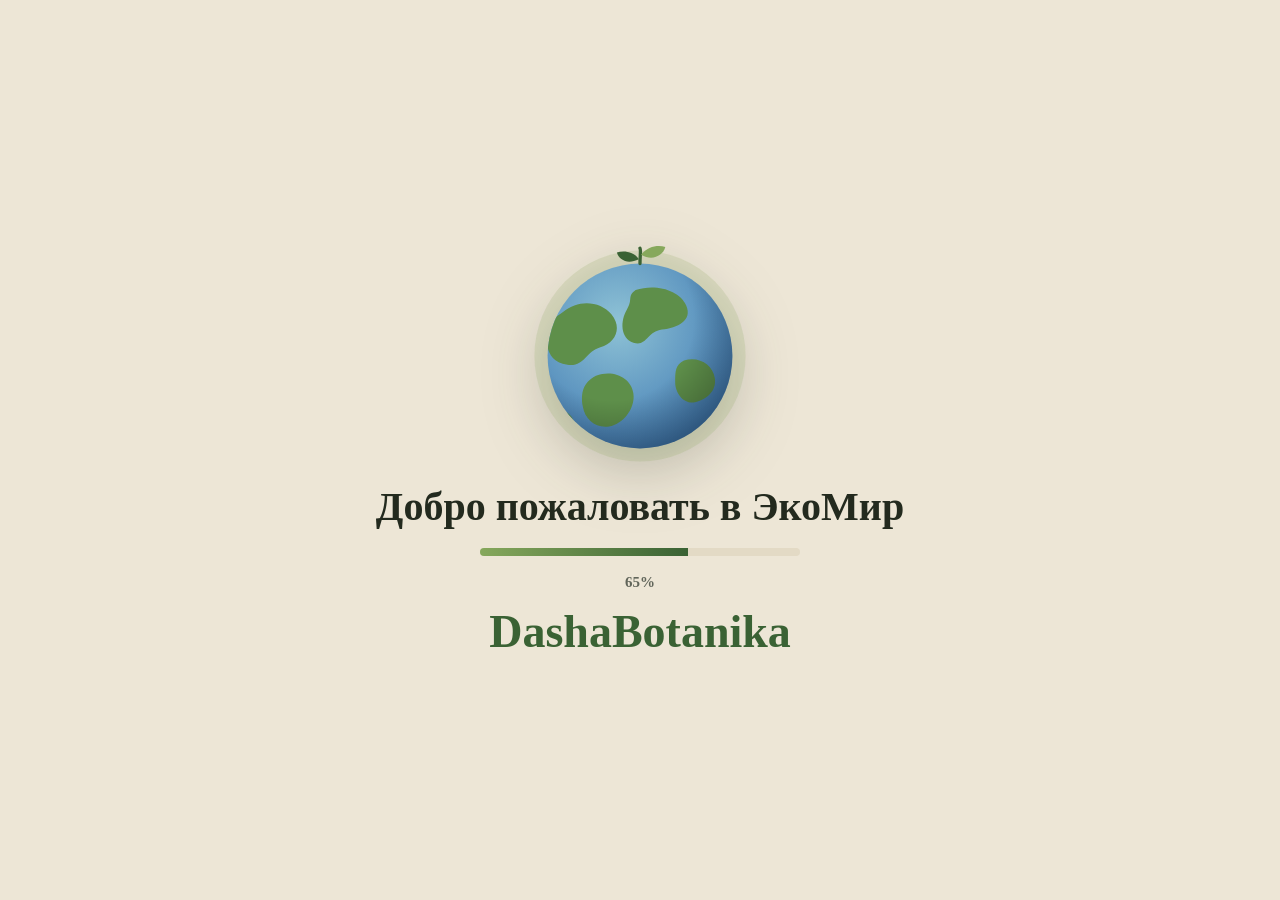
==== site/index.html @ f041b0a8 "Подбор фото: Pexels первым источником (включается ключом в админке) - Pexels API в «✨ Подобрать друг" ====
<!doctype html>
<html lang="ru">
<head>
<meta charset="utf-8">
<meta name="viewport" content="width=device-width,initial-scale=1,viewport-fit=cover">
<title>DashaBotanika — меньше лишнего, больше жизни</title>
<meta name="description" content="Разумные покупки, вещи даром от соседей, сезонная еда, понятная сортировка и простые экопривычки — чтобы жить комфортнее, тратить осознаннее и заботиться о планете без фанатизма.">
<link rel="canonical" href="https://dashabotanika.ru/">
<meta name="theme-color" content="#3A6234">
<meta name="yandex-verification" content="ef883b413e657642">
<meta name="google-site-verification" content="KxORCH26NU9GhHVw-usOPKJZQInhI4STy9_pEc33Wk0">
<!-- Yandex.Metrika counter 113698267; page views are sent by the site itself (see go() in app.js) -->
<script>(function(m,e,t,r,i,k,a){m[i]=m[i]||function(){(m[i].a=m[i].a||[]).push(arguments)};m[i].l=1*new Date();for(var j=0;j<document.scripts.length;j++){if(document.scripts[j].src===r){return;}}k=e.createElement(t),a=e.getElementsByTagName(t)[0],k.async=1,k.src=r,a.parentNode.insertBefore(k,a)})(window,document,"script","https://mc.yandex.ru/metrika/tag.js?id=113698267","ym");ym(113698267,"init",{ssr:true,webvisor:true,clickmap:true,trackLinks:true,accurateTrackBounce:true,defer:true});ym(113698267,"hit",location.href,{title:document.title});window.METRIKA_ID=113698267;</script>
<noscript><div><img src="https://mc.yandex.ru/watch/113698267" style="position:absolute;left:-9999px" alt=""></div></noscript>
<meta property="og:type" content="website">
<meta property="og:site_name" content="DashaBotanika">
<meta property="og:locale" content="ru_RU">
<meta property="og:url" content="https://dashabotanika.ru/">
<meta property="og:title" content="DashaBotanika — меньше лишнего, больше жизни">
<meta property="og:description" content="Разумные покупки, вещи даром от соседей, сезонная еда, понятная сортировка и простые экопривычки — чтобы жить комфортнее, тратить осознаннее и заботиться о планете без фанатизма.">
<meta property="og:image" content="https://dashabotanika.ru/img/hero-dasha.webp">
<meta name="twitter:card" content="summary_large_image">
<link rel="icon" href="/favicon.ico" sizes="48x48">
<link rel="icon" href="/favicon.svg" type="image/svg+xml">
<link rel="apple-touch-icon" href="/apple-touch-icon.png">
<link rel="preconnect" href="https://fonts.googleapis.com">
<link rel="preconnect" href="https://fonts.gstatic.com" crossorigin>
<link rel="stylesheet" href="https://fonts.googleapis.com/css2?family=Alegreya:ital,wght@0,500;0,700;0,800;1,500&family=Caveat:wght@500;700&family=Nunito:wght@400;600;700;800&display=swap">
<script>
// Подключения к серверу иногда теряются по дороге. Если стили не пришли за 6 секунд или пришла ошибка,
// просим их ещё раз (до 3 раз), а зависший запрос убираем: пока он висит, браузер не выполняет скрипты страницы.
window.dbCss=function(l,n){n=n||0;if(l.dbDone)return;l.dbDone=1;if(n>=3)return;var x=document.createElement('link');x.rel='stylesheet';
x.href=l.getAttribute('href').replace(/&r=\d+$/,'')+'&r='+(n+1);x.onerror=function(){dbCss(x,n+1)};x.onload=function(){x.dbDone=1};
setTimeout(function(){if(!x.sheet)dbCss(x,n+1)},6000);l.parentNode.insertBefore(x,l.nextSibling);l.remove()};
setTimeout(function(){var l=document.getElementById('app-css');if(l&&!l.sheet)dbCss(l)},6000);
</script>
<link rel="stylesheet" href="/css/app.css?v=156" id="app-css" onload="this.dbDone=1" onerror="dbCss(this)">
<!-- Скрипты начинают качаться сразу и параллельно; загрузчик внизу страницы выполняет их по очереди уже из кэша.
     Версия app.js здесь и в загрузчике должна совпадать. -->
<link rel="preload" href="/js/pocketbase.umd.js" as="script">
<link rel="preload" href="/js/app.js?v=156" as="script">
<style>:root{padding-top:env(safe-area-inset-top,0px);padding-bottom:env(safe-area-inset-bottom,0px)}body{margin:0}img{max-width:100%}[hidden]{display:none!important}.js-wait #app{visibility:hidden}</style>
<script type="application/ld+json">{"@context": "https://schema.org", "@graph": [{"@type": "WebSite", "@id": "https://dashabotanika.ru/#website", "url": "https://dashabotanika.ru/", "name": "DashaBotanika", "inLanguage": "ru", "description": "Разумные покупки, вещи даром от соседей, сезонная еда, понятная сортировка и простые экопривычки — чтобы жить комфортнее, тратить осознаннее и заботиться о планете без фанатизма."}, {"@type": "Organization", "@id": "https://dashabotanika.ru/#org", "name": "DashaBotanika", "url": "https://dashabotanika.ru/", "logo": "https://dashabotanika.ru/img/hero.webp", "sameAs": ["https://t.me/dashabotanikarecipes", "https://instagram.com/dashabotanika"]}]}</script>
<script>try{if(sessionStorage.getItem('db-splash'))document.documentElement.classList.add('no-splash')}catch(e){}</script>
<!-- Готовый текст страницы от сервера нужен поисковикам и браузерам без JavaScript. Остальным его не показываем, пока скрипт
     сайта не нарисует страницу (иначе на глазах сдвигается весь блок — CLS). Если скрипт задержался больше 1,5 с — показываем как есть. -->
<script>document.documentElement.classList.add('js-wait');setTimeout(function(){document.documentElement.classList.remove('js-wait')},1500)</script>
<style>
#splash{position:fixed;inset:0;z-index:100;display:grid;place-items:center;align-content:center;gap:18px;padding:24px;text-align:center;
  background:var(--paper,#EDE6D6) var(--grain,none);color:var(--ink,#232A1E);transition:opacity .45s ease,visibility .45s;cursor:pointer}
.no-splash #splash{display:none}
#splash.done{opacity:0;visibility:hidden}
#splash .globe{width:min(46vw,220px);aspect-ratio:1;filter:drop-shadow(0 18px 30px rgba(35,42,30,.25))}
#splash .land{animation:spin 4s linear infinite}
@keyframes spin{from{transform:translateX(0)}to{transform:translateX(-200px)}}
#splash .ttl{font-family:var(--font-display,Georgia,serif);font-weight:800;font-size:clamp(26px,5vw,40px);line-height:1.15;opacity:0;animation:rise .8s .2s ease forwards}
#splash .sig{font-family:var(--font-hand,cursive);font-weight:700;font-size:clamp(30px,6vw,46px);color:var(--moss,#3A6234);line-height:1;opacity:0;animation:rise .8s .55s ease forwards}
@keyframes rise{from{opacity:0;transform:translateY(10px)}to{opacity:1;transform:none}}
#splash .bar{width:min(70vw,320px);height:8px;border-radius:999px;background:var(--soft,#E3DAC5);overflow:hidden}
#splash .bar i{display:block;height:100%;width:0;background:linear-gradient(90deg,var(--leaf,#86A85C),var(--moss,#3A6234))}
#splash .pct{font-weight:800;font-variant-numeric:tabular-nums;color:var(--muted,#61655A);font-size:15px}
@media (prefers-reduced-motion: reduce){#splash .land{animation:none}#splash .ttl,#splash .sig{animation:none;opacity:1}}
</style>
</head>
<body>
<div id="splash" role="status" aria-label="Загрузка сайта DashaBotanika">
<svg class="globe" viewBox="0 0 200 200" aria-hidden="true">
<defs><clipPath id="gclip"><circle cx="100" cy="100" r="84"/></clipPath>
<radialGradient id="gsea" cx="38%" cy="32%" r="75%"><stop offset="0" stop-color="#8FC3D6"/><stop offset="1" stop-color="#3E78B2"/></radialGradient>
<radialGradient id="gshade" cx="35%" cy="30%" r="80%"><stop offset=".55" stop-color="#000" stop-opacity="0"/><stop offset="1" stop-color="#000" stop-opacity=".35"/></radialGradient></defs>
<circle cx="100" cy="100" r="96" fill="#86A85C" opacity=".18"/>
<circle cx="100" cy="100" r="84" fill="url(#gsea)"/>
<g clip-path="url(#gclip)"><g class="land" fill="#5E8F4A">
<path d="M30 60c14-12 34-10 44 2s4 26-10 30-14 18-30 16-18-14-20-24 4-16 16-24Z"/><path d="M96 40c18-6 40 0 46 14s-8 20-22 22-14 16-26 12-12-20-6-30 0-12 8-18Z"/>
<path d="M60 118c16-6 32 2 34 16s-10 28-22 30-22-6-24-18 0-22 12-28Z"/><path d="M140 104c14-4 26 4 28 16s-8 20-18 22-18-8-18-18 0-16 8-20Z"/>
<path d="M18 150c10-4 20 2 22 10s-6 14-14 14-14-6-14-12 0-10 6-12Z"/>
<g transform="translate(200 0)"><path d="M30 60c14-12 34-10 44 2s4 26-10 30-14 18-30 16-18-14-20-24 4-16 16-24Z"/><path d="M96 40c18-6 40 0 46 14s-8 20-22 22-14 16-26 12-12-20-6-30 0-12 8-18Z"/>
<path d="M60 118c16-6 32 2 34 16s-10 28-22 30-22-6-24-18 0-22 12-28Z"/><path d="M140 104c14-4 26 4 28 16s-8 20-18 22-18-8-18-18 0-16 8-20Z"/>
<path d="M18 150c10-4 20 2 22 10s-6 14-14 14-14-6-14-12 0-10 6-12Z"/></g>
<g transform="translate(400 0)"><path d="M30 60c14-12 34-10 44 2s4 26-10 30-14 18-30 16-18-14-20-24 4-16 16-24Z"/><path d="M96 40c18-6 40 0 46 14s-8 20-22 22-14 16-26 12-12-20-6-30 0-12 8-18Z"/>
<path d="M60 118c16-6 32 2 34 16s-10 28-22 30-22-6-24-18 0-22 12-28Z"/><path d="M140 104c14-4 26 4 28 16s-8 20-18 22-18-8-18-18 0-16 8-20Z"/>
<path d="M18 150c10-4 20 2 22 10s-6 14-14 14-14-6-14-12 0-10 6-12Z"/></g>
</g></g>
<circle cx="100" cy="100" r="84" fill="url(#gshade)"/>
<path d="M100 16c0-8 1-12 0-14" stroke="#3A6234" stroke-width="3" stroke-linecap="round"/>
<path d="M101 8c6-8 16-9 22-7-2 8-12 13-22 7Z" fill="#86A85C"/><path d="M99 12c-5-7-14-8-20-6 2 7 10 11 20 6Z" fill="#3A6234"/>
</svg>
<div class="ttl">Добро пожаловать в ЭкоМир</div>
<div class="bar"><i></i></div>
<div class="pct">0%</div>
<div class="sig">DashaBotanika</div>
</div>
<script>
(function(){
  var el = document.getElementById('splash');
  if (!el || document.documentElement.classList.contains('no-splash')) { if (el) el.remove(); return; }
  try{ sessionStorage.setItem('db-splash','1'); }catch(e){}
  var bar = el.querySelector('.bar i'), pct = el.querySelector('.pct');
  var reduce = window.matchMedia && matchMedia('(prefers-reduced-motion: reduce)').matches;
  var dur = reduce ? 600 : 2000, t0 = null, closed = false;
  function close(){ if (closed) return; closed = true; el.classList.add('done'); setTimeout(function(){ el.remove(); }, 500); }
  function step(t){
    if (closed) return;
    if (t0 === null) t0 = t;
    var k = Math.min(1, (t - t0) / dur), v = Math.round(100 * (k < .5 ? 2*k*k : 1 - Math.pow(-2*k + 2, 2) / 2));
    bar.style.width = v + '%'; pct.textContent = v + '%';
    if (k < 1) requestAnimationFrame(step); else setTimeout(close, 250);
  }
  el.addEventListener('click', close);
  requestAnimationFrame(step);
})();
</script>
<div id="app">
<noscript>
<h1>Меньше лишнего. Больше жизни.</h1>
<p>Вещи даром, разумные покупки, простые экопривычки и полезные идеи для жизни. Без фанатизма и лишних затрат.</p>
<p>Для работы сайта включите JavaScript.</p>
</noscript>
</div>
<script type="application/json" id="site-data">{"about": {"name": "Даша", "text": "Привет! Я верю, что забота о планете начинается с маленьких ежедневных решений: что положить в тарелку, во что одеться, куда отнести пустую бутылку.\n\nЗдесь я собираю то, что пробую сама: полезные вещи, вкусные сезонные рецепты, любимые кафе и честные советы без занудства.\n\n(Этот текст можно заменить в режиме редактирования.)"}, "contacts": {"email": "", "telegram": "dashabotanikarecipes", "instagram": "@dashabotanika", "note": "Пишите, если хотите что-то отдать вещь даром, посоветовать кафе или просто поболтать об эко-привычках."}, "products": [{"id": "p1", "title": "Шопер из плотного хлопка", "cat": "Покупки", "replaces": "Пластиковые пакеты", "why": "Один шопер служит годами и заменяет сотни пакетов. Выбирайте плотный и складной, чтобы он всегда был в сумке или рюкзаке.", "icon": "👜"}, {"id": "p6", "title": "Многоразовая кружка", "cat": "В дороге", "replaces": "Одноразовые стаканчики", "why": "Берите с собой в кофейню: многие наливают кофе в вашу кружку, а некоторые дают за это скидку. Термокружка ещё и дольше держит тепло.", "icon": "☕"}, {"id": "p9", "icon": "🚰", "title": "Измельчитель пищевых отходов для раковины", "cat": "Кухня", "replaces": "Пищевые отходы в мусорном ведре", "why": "Перемалывает очистки и остатки еды прямо в раковине: в ведре меньше мусора и нет запаха, а на свалку не попадают пищевые отходы, которые там гниют и выделяют метан. Перед покупкой уточните, подходит ли ваша канализация."}, {"id": "p10", "icon": "🫙", "title": "Многоразовые банки для круп", "cat": "Кухня", "replaces": "Крупы в пластиковых пакетах", "why": "Покупайте крупы на развес или в больших упаковках и пересыпайте в стеклянные банки: меньше упаковки, крупы не отсыревают, и сразу видно, что пора докупить."}, {"id": "p2", "title": "Сетчатые мешочки для овощей", "cat": "Покупки", "replaces": "Фасовочные пакеты", "why": "Лёгкие, их можно взвешивать на весах в магазине и стирать вместе с бельём.", "icon": "🥕"}, {"id": "p3", "title": "Бамбуковая зубная щётка", "cat": "Ванная", "replaces": "Пластиковая щётка", "why": "Ручка из бамбука разлагается. Щетинку перед утилизацией выдерните щипцами.", "icon": "🪥"}, {"id": "p4", "title": "Твёрдый шампунь", "cat": "Ванная", "replaces": "Шампунь во флаконе", "why": "Без пластиковой упаковки, кусочек на 50–80 мытьёв, удобно в поездках.", "icon": "🧴"}, {"id": "p5", "title": "Восковые салфетки", "cat": "Кухня", "replaces": "Пищевая плёнка", "why": "Ткань с пчелиным воском обнимает миску или сыр, моется прохладной водой и служит около года.", "icon": "🐝"}, {"id": "p7", "title": "Стеклянные контейнеры", "cat": "Кухня", "replaces": "Пластиковые ланчбоксы", "why": "Не впитывают запахи, подходят для духовки и микроволновки, служат годами.", "icon": "🍱"}, {"id": "p8", "title": "Многоразовые диски для снятия макияжа", "cat": "Ванная", "replaces": "Ватные диски", "why": "Набор из 10 дисков заменяет тысячи ватных. Стираются в мешочке для белья.", "icon": "🌸"}], "cafes": [], "market": [{"id": "m2", "title": "Стеклянные банки 0,5 л, 12 шт.", "kind": "Отдам даром", "condition": "Чистые", "note": "Пример объявления: для заготовок или хранения круп.", "example": true}], "photos": {"hero": "/img/hero-dasha.webp", "about": "/img/globe.webp", "cafes": "/img/coffee.webp", "fashion": "/img/fashion.webp", "gallery": ["/img/owl.webp"]}, "articles": [{"id": "a1", "cat": "Статья", "date": "2026-10-19", "title": "Сортировка дома за один вечер", "lead": "Чтобы начать сортировать, не нужны пять вёдер и идеальная кухня. Хватит двух контейнеров и пары привычек.", "body": "1. Поставьте рядом с обычным ведром второе, для «сухого» вторсырья: пластик, бумага, металл, стекло. Разобрать их можно позже, уже перед походом к контейнерам.\n\n2. Ополаскивайте упаковку сразу после того, как она опустела. Сухая и чистая упаковка не пахнет и не портит остальное вторсырьё.\n\n3. Сплющивайте бутылки и коробки: так в контейнер помещается в три раза больше.\n\n4. Узнайте, что принимают рядом с домом. Карты пунктов приёма есть почти в каждом городе. Начните с того, что сдать проще всего, например бумаги и бутылок ПЭТ.\n\n5. Батарейки и лампочки складывайте в отдельную банку и раз в пару месяцев относите в бокс в супермаркете.\n\nГлавное правило: лучше сортировать два вида отходов каждый день, чем все семь один раз в жизни."}, {"id": "a2", "cat": "Статья", "date": "2026-10-19", "title": "Капсульный гардероб без жертв", "lead": "Меньше вещей, но больше образов. Как собрать гардероб, который сочетается сам с собой.", "body": "Капсула — это 30–40 вещей в одной цветовой гамме, которые легко комбинировать между собой.\n\nС чего начать:\n— Достаньте всё из шкафа и отложите то, что не носили больше года.\n— Выберите 2–3 базовых цвета и 1–2 акцентных.\n— Посчитайте, сколько образов даёт каждая вещь. Если меньше трёх, это кандидат в «Вещи даром».\n— Новые покупки проверяйте правилом 30 носок.\n\nВещи, которые не вошли в капсулу, можно продать, обменять или отдать. Так у них начнётся вторая жизнь, а у вас освободится место."}, {"id": "a3", "cat": "Новость", "date": "2026-10-19", "title": "DashaBotanika открылась!", "lead": "Здесь будут эко-рецепты, полезные находки, любимые кафе и вещи даром. Регистрируйтесь, чтобы оставлять отзывы и предлагать свои темы.", "body": "Привет! Этот сайт про то, как жить бережнее и при этом вкусно, красиво и с удовольствием.\n\nЧто уже можно сделать:\n— посчитать пользу от переработки в калькуляторе;\n— сыграть в игру и рассортировать мусор на скорость;\n— сдать эко-экзамен и получить сертификат;\n— отмечать эко-привычки в личном трекере.\n\nЗарегистрируйтесь, чтобы писать комментарии, оставлять отзывы и предлагать новости и статьи. Самые интересные предложения появятся в журнале."}]}</script>
<script>
// Скрипты грузим по очереди: сначала PocketBase, потом сайт. Если файл не дошёл (ошибка сети),
// просим его ещё раз через секунду, до 3 раз. Без PocketBase сайт всё равно запустится, только без входа.
(function(){var list=['/js/pocketbase.umd.js','/js/app.js?v=156'];
function load(i,n){if(i>=list.length)return;var s=document.createElement('script');s.src=list[i]+(n?(list[i].indexOf('?')<0?'?':'&')+'r='+n:'');
s.onload=function(){load(i+1,0)};s.onerror=function(){s.remove();n<3?setTimeout(function(){load(i,n+1)},1000):load(i+1,0)};document.body.appendChild(s)}
load(0,0)})();
</script>
</body>
</html>
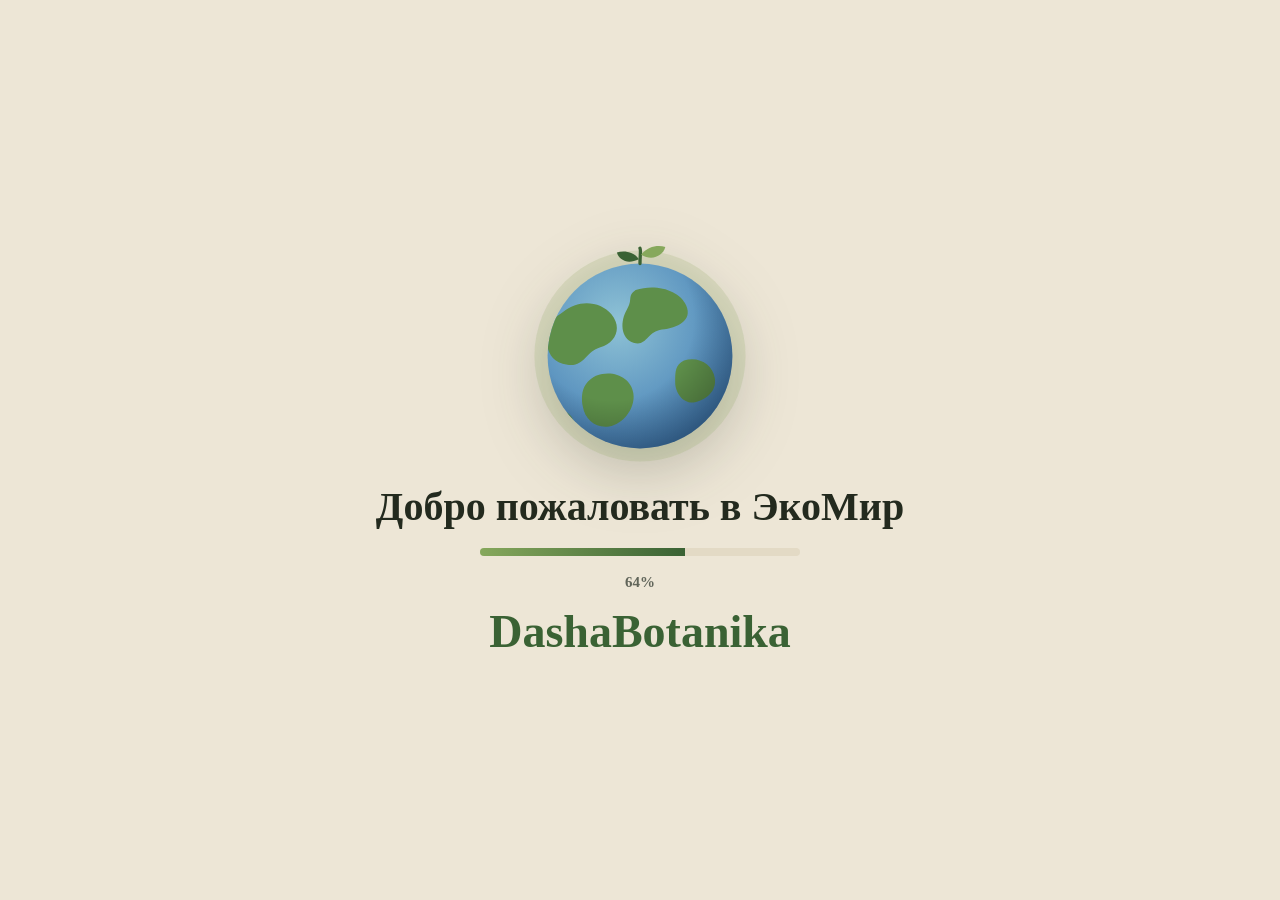
==== commit 65f6de51: "Подбор фото: Pixabay первым источником (Pexels сейчас не выдаёт ключи) Pexels приостановил выдачу но" ====
--- a/site/index.html
+++ b/site/index.html
@@ -34,11 +34,11 @@
 setTimeout(function(){if(!x.sheet)dbCss(x,n+1)},6000);l.parentNode.insertBefore(x,l.nextSibling);l.remove()};
 setTimeout(function(){var l=document.getElementById('app-css');if(l&&!l.sheet)dbCss(l)},6000);
 </script>
-<link rel="stylesheet" href="/css/app.css?v=156" id="app-css" onload="this.dbDone=1" onerror="dbCss(this)">
+<link rel="stylesheet" href="/css/app.css?v=157" id="app-css" onload="this.dbDone=1" onerror="dbCss(this)">
 <!-- Скрипты начинают качаться сразу и параллельно; загрузчик внизу страницы выполняет их по очереди уже из кэша.
      Версия app.js здесь и в загрузчике должна совпадать. -->
 <link rel="preload" href="/js/pocketbase.umd.js" as="script">
-<link rel="preload" href="/js/app.js?v=156" as="script">
+<link rel="preload" href="/js/app.js?v=157" as="script">
 <style>:root{padding-top:env(safe-area-inset-top,0px);padding-bottom:env(safe-area-inset-bottom,0px)}body{margin:0}img{max-width:100%}[hidden]{display:none!important}.js-wait #app{visibility:hidden}</style>
 <script type="application/ld+json">{"@context": "https://schema.org", "@graph": [{"@type": "WebSite", "@id": "https://dashabotanika.ru/#website", "url": "https://dashabotanika.ru/", "name": "DashaBotanika", "inLanguage": "ru", "description": "Разумные покупки, вещи даром от соседей, сезонная еда, понятная сортировка и простые экопривычки — чтобы жить комфортнее, тратить осознаннее и заботиться о планете без фанатизма."}, {"@type": "Organization", "@id": "https://dashabotanika.ru/#org", "name": "DashaBotanika", "url": "https://dashabotanika.ru/", "logo": "https://dashabotanika.ru/img/hero.webp", "sameAs": ["https://t.me/dashabotanikarecipes", "https://instagram.com/dashabotanika"]}]}</script>
 <script>try{if(sessionStorage.getItem('db-splash'))document.documentElement.classList.add('no-splash')}catch(e){}</script>
@@ -121,7 +121,7 @@
 <script>
 // Скрипты грузим по очереди: сначала PocketBase, потом сайт. Если файл не дошёл (ошибка сети),
 // просим его ещё раз через секунду, до 3 раз. Без PocketBase сайт всё равно запустится, только без входа.
-(function(){var list=['/js/pocketbase.umd.js','/js/app.js?v=156'];
+(function(){var list=['/js/pocketbase.umd.js','/js/app.js?v=157'];
 function load(i,n){if(i>=list.length)return;var s=document.createElement('script');s.src=list[i]+(n?(list[i].indexOf('?')<0?'?':'&')+'r='+n:'');
 s.onload=function(){load(i+1,0)};s.onerror=function(){s.remove();n<3?setTimeout(function(){load(i,n+1)},1000):load(i+1,0)};document.body.appendChild(s)}
 load(0,0)})();
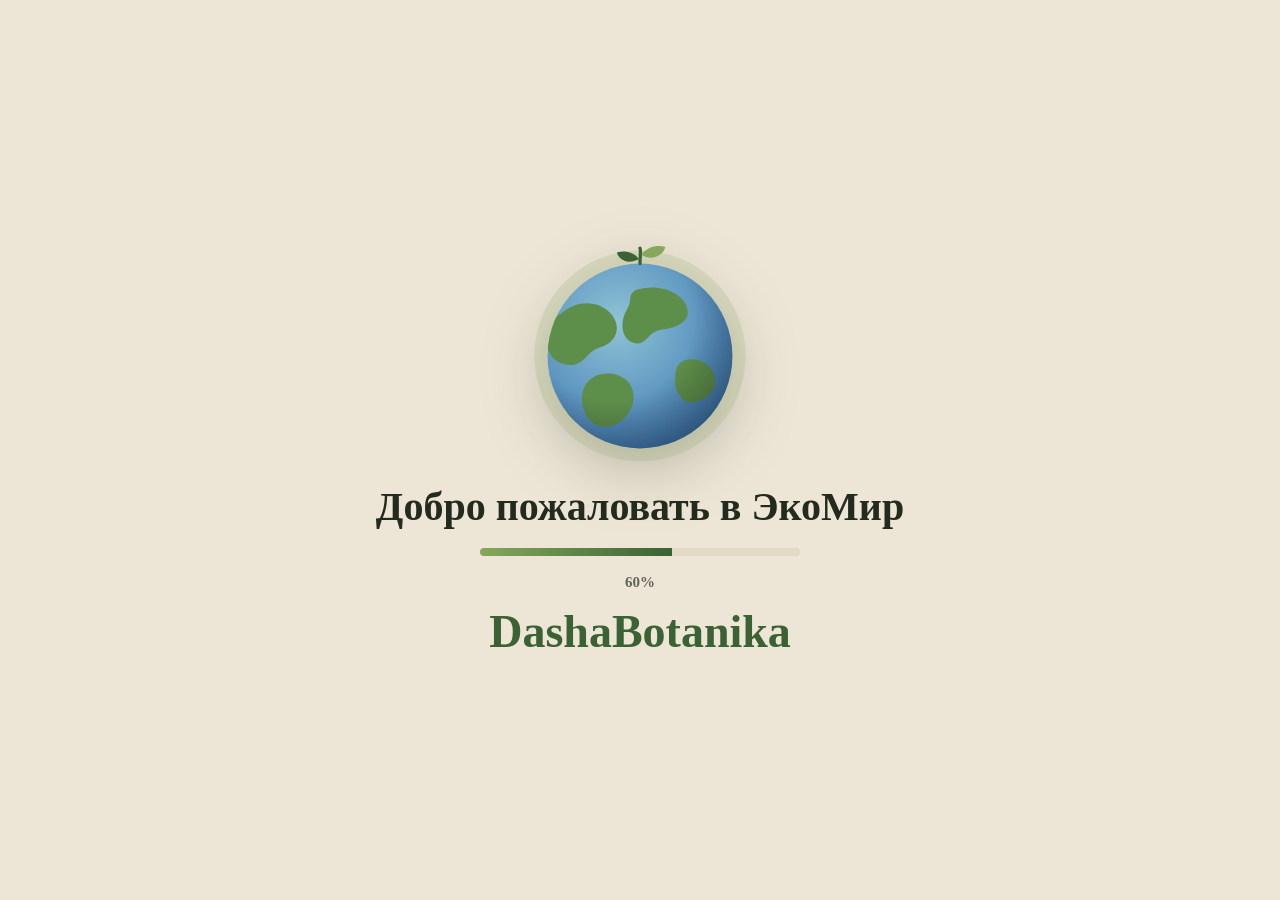
==== commit 5c62f0b5: "Скорость главной на телефоне; экскурсия по сайту не открывается сама Замер Lighthouse на живом сайте" ====
--- a/site/index.html
+++ b/site/index.html
@@ -34,11 +34,11 @@
 setTimeout(function(){if(!x.sheet)dbCss(x,n+1)},6000);l.parentNode.insertBefore(x,l.nextSibling);l.remove()};
 setTimeout(function(){var l=document.getElementById('app-css');if(l&&!l.sheet)dbCss(l)},6000);
 </script>
-<link rel="stylesheet" href="/css/app.css?v=157" id="app-css" onload="this.dbDone=1" onerror="dbCss(this)">
+<link rel="stylesheet" href="/css/app.css?v=159" id="app-css" onload="this.dbDone=1" onerror="dbCss(this)">
 <!-- Скрипты начинают качаться сразу и параллельно; загрузчик внизу страницы выполняет их по очереди уже из кэша.
      Версия app.js здесь и в загрузчике должна совпадать. -->
 <link rel="preload" href="/js/pocketbase.umd.js" as="script">
-<link rel="preload" href="/js/app.js?v=157" as="script">
+<link rel="preload" href="/js/app.js?v=159" as="script">
 <style>:root{padding-top:env(safe-area-inset-top,0px);padding-bottom:env(safe-area-inset-bottom,0px)}body{margin:0}img{max-width:100%}[hidden]{display:none!important}.js-wait #app{visibility:hidden}</style>
 <script type="application/ld+json">{"@context": "https://schema.org", "@graph": [{"@type": "WebSite", "@id": "https://dashabotanika.ru/#website", "url": "https://dashabotanika.ru/", "name": "DashaBotanika", "inLanguage": "ru", "description": "Разумные покупки, вещи даром от соседей, сезонная еда, понятная сортировка и простые экопривычки — чтобы жить комфортнее, тратить осознаннее и заботиться о планете без фанатизма."}, {"@type": "Organization", "@id": "https://dashabotanika.ru/#org", "name": "DashaBotanika", "url": "https://dashabotanika.ru/", "logo": "https://dashabotanika.ru/img/hero.webp", "sameAs": ["https://t.me/dashabotanikarecipes", "https://instagram.com/dashabotanika"]}]}</script>
 <script>try{if(sessionStorage.getItem('db-splash'))document.documentElement.classList.add('no-splash')}catch(e){}</script>
@@ -97,14 +97,18 @@
   try{ sessionStorage.setItem('db-splash','1'); }catch(e){}
   var bar = el.querySelector('.bar i'), pct = el.querySelector('.pct');
   var reduce = window.matchMedia && matchMedia('(prefers-reduced-motion: reduce)').matches;
-  var dur = reduce ? 600 : 2000, t0 = null, closed = false;
+  // the bar follows the real loading: once the site has drawn its page (js-wait is gone) it runs to 100 % and the splash
+  // fades; if loading is slow the splash still goes after 2 s, as before
+  var dur = reduce ? 600 : 2000, t0 = null, closed = false, ready = false, from = 0, tReady = 0;
   function close(){ if (closed) return; closed = true; el.classList.add('done'); setTimeout(function(){ el.remove(); }, 500); }
   function step(t){
     if (closed) return;
     if (t0 === null) t0 = t;
     var k = Math.min(1, (t - t0) / dur), v = Math.round(100 * (k < .5 ? 2*k*k : 1 - Math.pow(-2*k + 2, 2) / 2));
+    if (!ready && document.getElementById('app').firstElementChild && !document.documentElement.classList.contains('js-wait')){ ready = true; from = v; tReady = t; }
+    if (ready){ var q = Math.min(1, (t - tReady) / 250); v = Math.round(from + (100 - from) * q); if (q >= 1) k = 1; }
     bar.style.width = v + '%'; pct.textContent = v + '%';
-    if (k < 1) requestAnimationFrame(step); else setTimeout(close, 250);
+    if (k < 1) requestAnimationFrame(step); else setTimeout(close, ready ? 80 : 250);
   }
   el.addEventListener('click', close);
   requestAnimationFrame(step);
@@ -121,7 +125,7 @@
 <script>
 // Скрипты грузим по очереди: сначала PocketBase, потом сайт. Если файл не дошёл (ошибка сети),
 // просим его ещё раз через секунду, до 3 раз. Без PocketBase сайт всё равно запустится, только без входа.
-(function(){var list=['/js/pocketbase.umd.js','/js/app.js?v=157'];
+(function(){var list=['/js/pocketbase.umd.js','/js/app.js?v=159'];
 function load(i,n){if(i>=list.length)return;var s=document.createElement('script');s.src=list[i]+(n?(list[i].indexOf('?')<0?'?':'&')+'r='+n:'');
 s.onload=function(){load(i+1,0)};s.onerror=function(){s.remove();n<3?setTimeout(function(){load(i,n+1)},1000):load(i+1,0)};document.body.appendChild(s)}
 load(0,0)})();
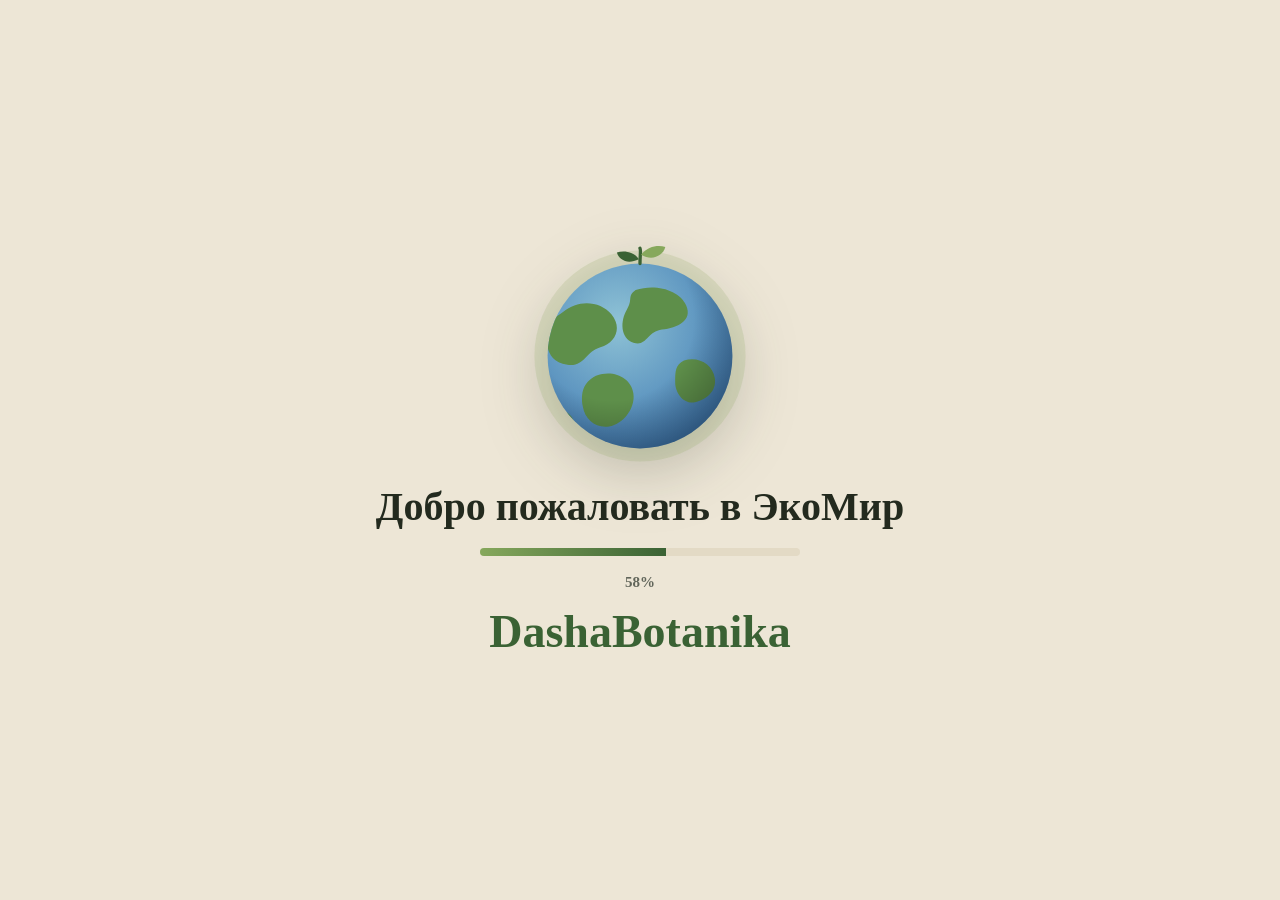
==== commit 7a94c210: "Статья: крупный лайк сразу после текста Лайк был маленьким сердечком ниже карточки автора, приглашен" ====
--- a/site/index.html
+++ b/site/index.html
@@ -34,11 +34,11 @@
 setTimeout(function(){if(!x.sheet)dbCss(x,n+1)},6000);l.parentNode.insertBefore(x,l.nextSibling);l.remove()};
 setTimeout(function(){var l=document.getElementById('app-css');if(l&&!l.sheet)dbCss(l)},6000);
 </script>
-<link rel="stylesheet" href="/css/app.css?v=159" id="app-css" onload="this.dbDone=1" onerror="dbCss(this)">
+<link rel="stylesheet" href="/css/app.css?v=161" id="app-css" onload="this.dbDone=1" onerror="dbCss(this)">
 <!-- Скрипты начинают качаться сразу и параллельно; загрузчик внизу страницы выполняет их по очереди уже из кэша.
      Версия app.js здесь и в загрузчике должна совпадать. -->
 <link rel="preload" href="/js/pocketbase.umd.js" as="script">
-<link rel="preload" href="/js/app.js?v=159" as="script">
+<link rel="preload" href="/js/app.js?v=161" as="script">
 <style>:root{padding-top:env(safe-area-inset-top,0px);padding-bottom:env(safe-area-inset-bottom,0px)}body{margin:0}img{max-width:100%}[hidden]{display:none!important}.js-wait #app{visibility:hidden}</style>
 <script type="application/ld+json">{"@context": "https://schema.org", "@graph": [{"@type": "WebSite", "@id": "https://dashabotanika.ru/#website", "url": "https://dashabotanika.ru/", "name": "DashaBotanika", "inLanguage": "ru", "description": "Разумные покупки, вещи даром от соседей, сезонная еда, понятная сортировка и простые экопривычки — чтобы жить комфортнее, тратить осознаннее и заботиться о планете без фанатизма."}, {"@type": "Organization", "@id": "https://dashabotanika.ru/#org", "name": "DashaBotanika", "url": "https://dashabotanika.ru/", "logo": "https://dashabotanika.ru/img/hero.webp", "sameAs": ["https://t.me/dashabotanikarecipes", "https://instagram.com/dashabotanika"]}]}</script>
 <script>try{if(sessionStorage.getItem('db-splash'))document.documentElement.classList.add('no-splash')}catch(e){}</script>
@@ -125,7 +125,7 @@
 <script>
 // Скрипты грузим по очереди: сначала PocketBase, потом сайт. Если файл не дошёл (ошибка сети),
 // просим его ещё раз через секунду, до 3 раз. Без PocketBase сайт всё равно запустится, только без входа.
-(function(){var list=['/js/pocketbase.umd.js','/js/app.js?v=159'];
+(function(){var list=['/js/pocketbase.umd.js','/js/app.js?v=161'];
 function load(i,n){if(i>=list.length)return;var s=document.createElement('script');s.src=list[i]+(n?(list[i].indexOf('?')<0?'?':'&')+'r='+n:'');
 s.onload=function(){load(i+1,0)};s.onerror=function(){s.remove();n<3?setTimeout(function(){load(i,n+1)},1000):load(i+1,0)};document.body.appendChild(s)}
 load(0,0)})();
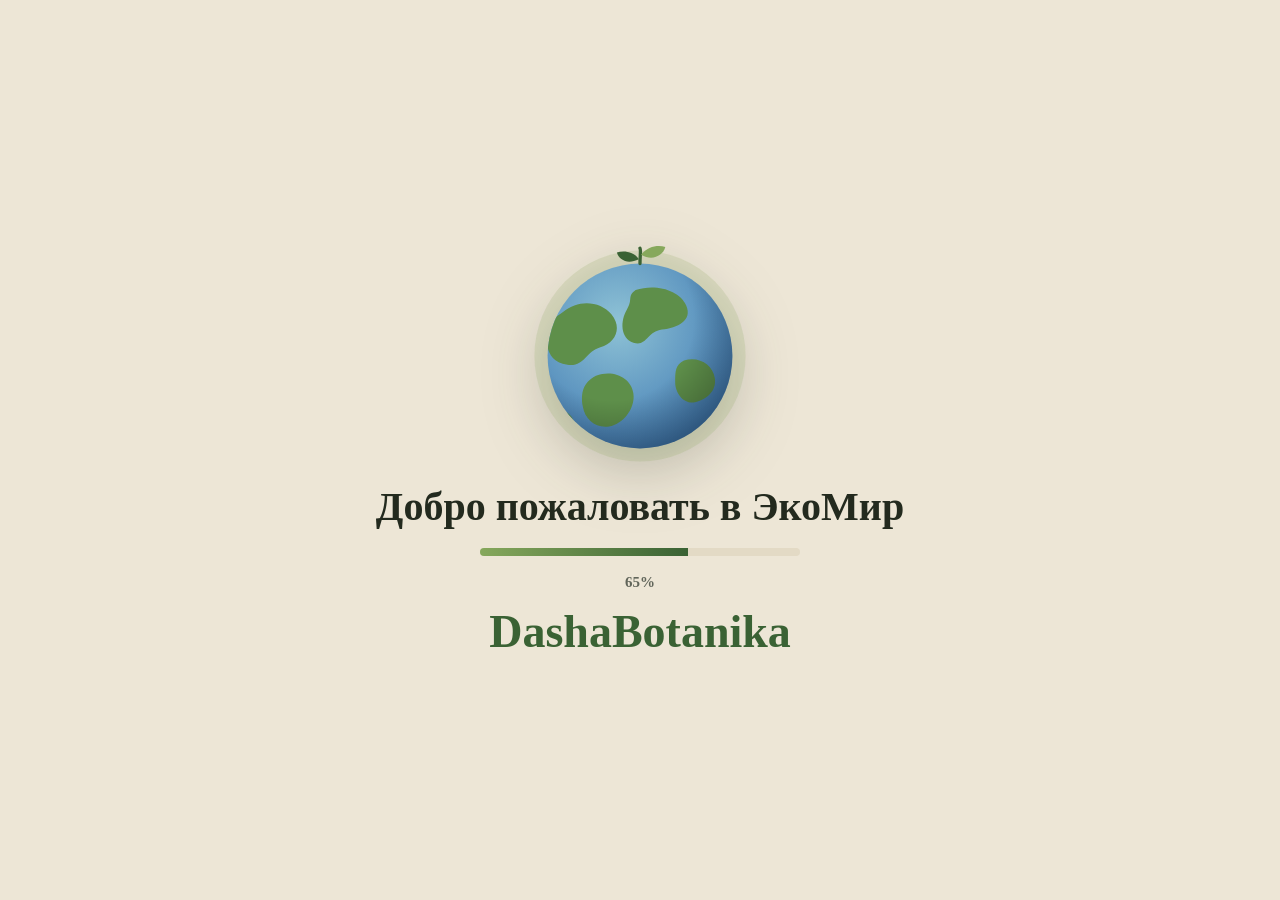
==== commit b5506584: "Таблицы в статьях: на сайте, на странице для поисковиков и в редакторе Помощник написал в статье про" ====
--- a/site/index.html
+++ b/site/index.html
@@ -34,11 +34,11 @@
 setTimeout(function(){if(!x.sheet)dbCss(x,n+1)},6000);l.parentNode.insertBefore(x,l.nextSibling);l.remove()};
 setTimeout(function(){var l=document.getElementById('app-css');if(l&&!l.sheet)dbCss(l)},6000);
 </script>
-<link rel="stylesheet" href="/css/app.css?v=161" id="app-css" onload="this.dbDone=1" onerror="dbCss(this)">
+<link rel="stylesheet" href="/css/app.css?v=162" id="app-css" onload="this.dbDone=1" onerror="dbCss(this)">
 <!-- Скрипты начинают качаться сразу и параллельно; загрузчик внизу страницы выполняет их по очереди уже из кэша.
      Версия app.js здесь и в загрузчике должна совпадать. -->
 <link rel="preload" href="/js/pocketbase.umd.js" as="script">
-<link rel="preload" href="/js/app.js?v=161" as="script">
+<link rel="preload" href="/js/app.js?v=162" as="script">
 <style>:root{padding-top:env(safe-area-inset-top,0px);padding-bottom:env(safe-area-inset-bottom,0px)}body{margin:0}img{max-width:100%}[hidden]{display:none!important}.js-wait #app{visibility:hidden}</style>
 <script type="application/ld+json">{"@context": "https://schema.org", "@graph": [{"@type": "WebSite", "@id": "https://dashabotanika.ru/#website", "url": "https://dashabotanika.ru/", "name": "DashaBotanika", "inLanguage": "ru", "description": "Разумные покупки, вещи даром от соседей, сезонная еда, понятная сортировка и простые экопривычки — чтобы жить комфортнее, тратить осознаннее и заботиться о планете без фанатизма."}, {"@type": "Organization", "@id": "https://dashabotanika.ru/#org", "name": "DashaBotanika", "url": "https://dashabotanika.ru/", "logo": "https://dashabotanika.ru/img/hero.webp", "sameAs": ["https://t.me/dashabotanikarecipes", "https://instagram.com/dashabotanika"]}]}</script>
 <script>try{if(sessionStorage.getItem('db-splash'))document.documentElement.classList.add('no-splash')}catch(e){}</script>
@@ -125,7 +125,7 @@
 <script>
 // Скрипты грузим по очереди: сначала PocketBase, потом сайт. Если файл не дошёл (ошибка сети),
 // просим его ещё раз через секунду, до 3 раз. Без PocketBase сайт всё равно запустится, только без входа.
-(function(){var list=['/js/pocketbase.umd.js','/js/app.js?v=161'];
+(function(){var list=['/js/pocketbase.umd.js','/js/app.js?v=162'];
 function load(i,n){if(i>=list.length)return;var s=document.createElement('script');s.src=list[i]+(n?(list[i].indexOf('?')<0?'?':'&')+'r='+n:'');
 s.onload=function(){load(i+1,0)};s.onerror=function(){s.remove();n<3?setTimeout(function(){load(i,n+1)},1000):load(i+1,0)};document.body.appendChild(s)}
 load(0,0)})();
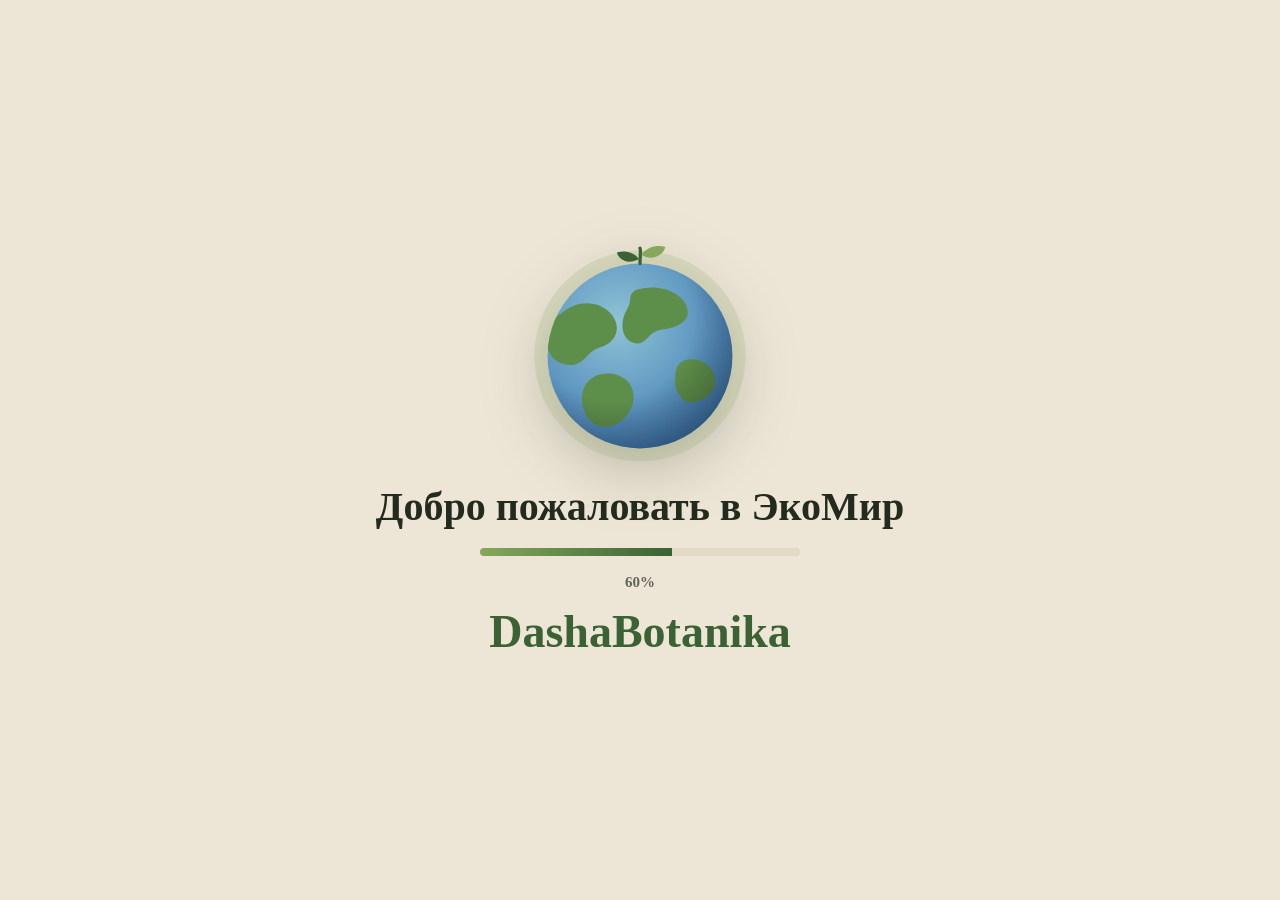
==== commit bab7dfd4: "Защита от «косяков» разметки в статьях: сервер, редакторы, курсив звёздочками Чтобы в статьях больше" ====
--- a/site/index.html
+++ b/site/index.html
@@ -34,11 +34,11 @@
 setTimeout(function(){if(!x.sheet)dbCss(x,n+1)},6000);l.parentNode.insertBefore(x,l.nextSibling);l.remove()};
 setTimeout(function(){var l=document.getElementById('app-css');if(l&&!l.sheet)dbCss(l)},6000);
 </script>
-<link rel="stylesheet" href="/css/app.css?v=162" id="app-css" onload="this.dbDone=1" onerror="dbCss(this)">
+<link rel="stylesheet" href="/css/app.css?v=163" id="app-css" onload="this.dbDone=1" onerror="dbCss(this)">
 <!-- Скрипты начинают качаться сразу и параллельно; загрузчик внизу страницы выполняет их по очереди уже из кэша.
      Версия app.js здесь и в загрузчике должна совпадать. -->
 <link rel="preload" href="/js/pocketbase.umd.js" as="script">
-<link rel="preload" href="/js/app.js?v=162" as="script">
+<link rel="preload" href="/js/app.js?v=163" as="script">
 <style>:root{padding-top:env(safe-area-inset-top,0px);padding-bottom:env(safe-area-inset-bottom,0px)}body{margin:0}img{max-width:100%}[hidden]{display:none!important}.js-wait #app{visibility:hidden}</style>
 <script type="application/ld+json">{"@context": "https://schema.org", "@graph": [{"@type": "WebSite", "@id": "https://dashabotanika.ru/#website", "url": "https://dashabotanika.ru/", "name": "DashaBotanika", "inLanguage": "ru", "description": "Разумные покупки, вещи даром от соседей, сезонная еда, понятная сортировка и простые экопривычки — чтобы жить комфортнее, тратить осознаннее и заботиться о планете без фанатизма."}, {"@type": "Organization", "@id": "https://dashabotanika.ru/#org", "name": "DashaBotanika", "url": "https://dashabotanika.ru/", "logo": "https://dashabotanika.ru/img/hero.webp", "sameAs": ["https://t.me/dashabotanikarecipes", "https://instagram.com/dashabotanika"]}]}</script>
 <script>try{if(sessionStorage.getItem('db-splash'))document.documentElement.classList.add('no-splash')}catch(e){}</script>
@@ -125,7 +125,7 @@
 <script>
 // Скрипты грузим по очереди: сначала PocketBase, потом сайт. Если файл не дошёл (ошибка сети),
 // просим его ещё раз через секунду, до 3 раз. Без PocketBase сайт всё равно запустится, только без входа.
-(function(){var list=['/js/pocketbase.umd.js','/js/app.js?v=162'];
+(function(){var list=['/js/pocketbase.umd.js','/js/app.js?v=163'];
 function load(i,n){if(i>=list.length)return;var s=document.createElement('script');s.src=list[i]+(n?(list[i].indexOf('?')<0?'?':'&')+'r='+n:'');
 s.onload=function(){load(i+1,0)};s.onerror=function(){s.remove();n<3?setTimeout(function(){load(i,n+1)},1000):load(i+1,0)};document.body.appendChild(s)}
 load(0,0)})();
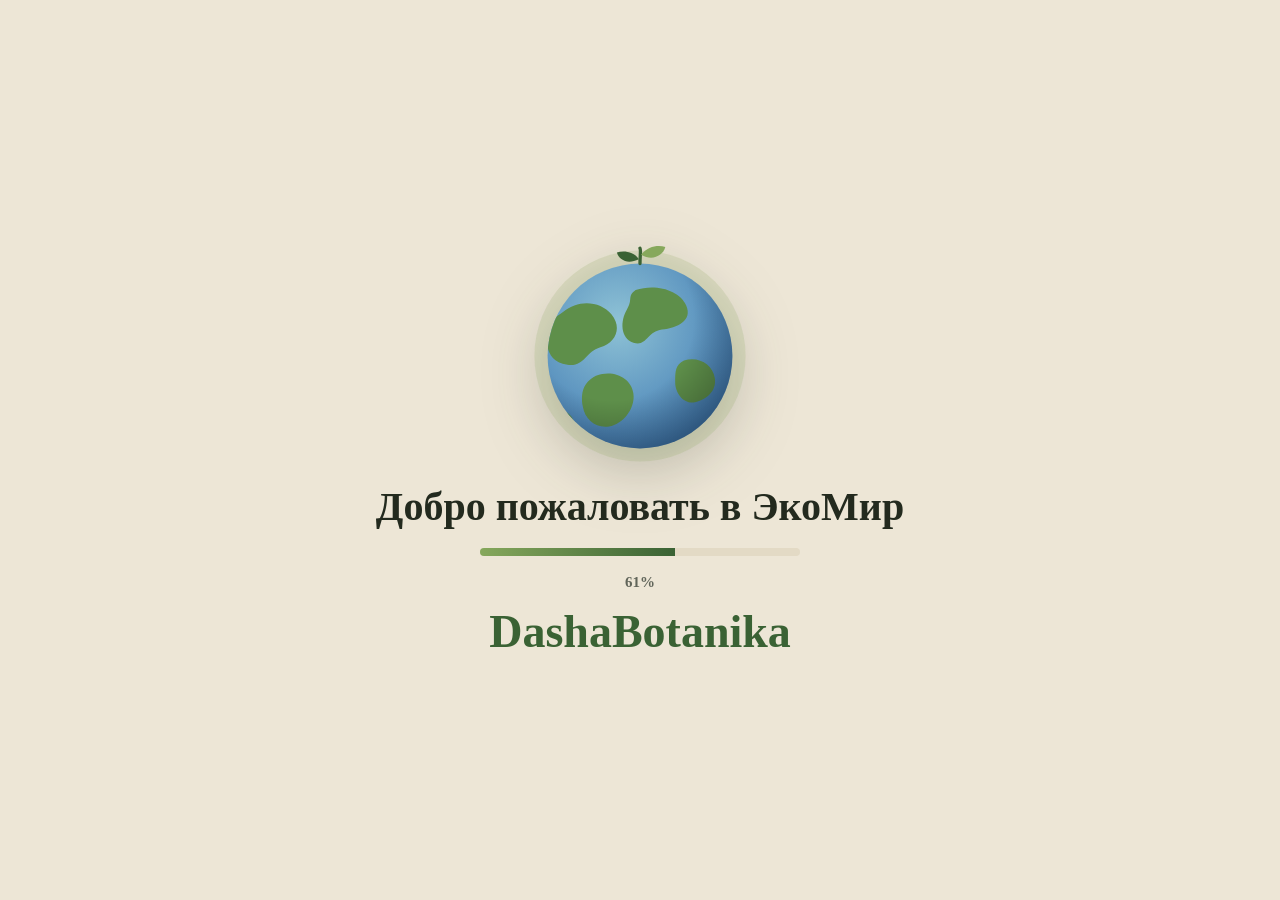
==== commit d11984cc: "«Вещи даром»: объявление живёт месяц, а не 14 дней Решение владельца (27.11.2026): вещей на сайте по" ====
--- a/site/index.html
+++ b/site/index.html
@@ -34,11 +34,11 @@
 setTimeout(function(){if(!x.sheet)dbCss(x,n+1)},6000);l.parentNode.insertBefore(x,l.nextSibling);l.remove()};
 setTimeout(function(){var l=document.getElementById('app-css');if(l&&!l.sheet)dbCss(l)},6000);
 </script>
-<link rel="stylesheet" href="/css/app.css?v=163" id="app-css" onload="this.dbDone=1" onerror="dbCss(this)">
+<link rel="stylesheet" href="/css/app.css?v=164" id="app-css" onload="this.dbDone=1" onerror="dbCss(this)">
 <!-- Скрипты начинают качаться сразу и параллельно; загрузчик внизу страницы выполняет их по очереди уже из кэша.
      Версия app.js здесь и в загрузчике должна совпадать. -->
 <link rel="preload" href="/js/pocketbase.umd.js" as="script">
-<link rel="preload" href="/js/app.js?v=163" as="script">
+<link rel="preload" href="/js/app.js?v=164" as="script">
 <style>:root{padding-top:env(safe-area-inset-top,0px);padding-bottom:env(safe-area-inset-bottom,0px)}body{margin:0}img{max-width:100%}[hidden]{display:none!important}.js-wait #app{visibility:hidden}</style>
 <script type="application/ld+json">{"@context": "https://schema.org", "@graph": [{"@type": "WebSite", "@id": "https://dashabotanika.ru/#website", "url": "https://dashabotanika.ru/", "name": "DashaBotanika", "inLanguage": "ru", "description": "Разумные покупки, вещи даром от соседей, сезонная еда, понятная сортировка и простые экопривычки — чтобы жить комфортнее, тратить осознаннее и заботиться о планете без фанатизма."}, {"@type": "Organization", "@id": "https://dashabotanika.ru/#org", "name": "DashaBotanika", "url": "https://dashabotanika.ru/", "logo": "https://dashabotanika.ru/img/hero.webp", "sameAs": ["https://t.me/dashabotanikarecipes", "https://instagram.com/dashabotanika"]}]}</script>
 <script>try{if(sessionStorage.getItem('db-splash'))document.documentElement.classList.add('no-splash')}catch(e){}</script>
@@ -125,7 +125,7 @@
 <script>
 // Скрипты грузим по очереди: сначала PocketBase, потом сайт. Если файл не дошёл (ошибка сети),
 // просим его ещё раз через секунду, до 3 раз. Без PocketBase сайт всё равно запустится, только без входа.
-(function(){var list=['/js/pocketbase.umd.js','/js/app.js?v=163'];
+(function(){var list=['/js/pocketbase.umd.js','/js/app.js?v=164'];
 function load(i,n){if(i>=list.length)return;var s=document.createElement('script');s.src=list[i]+(n?(list[i].indexOf('?')<0?'?':'&')+'r='+n:'');
 s.onload=function(){load(i+1,0)};s.onerror=function(){s.remove();n<3?setTimeout(function(){load(i,n+1)},1000):load(i+1,0)};document.body.appendChild(s)}
 load(0,0)})();
